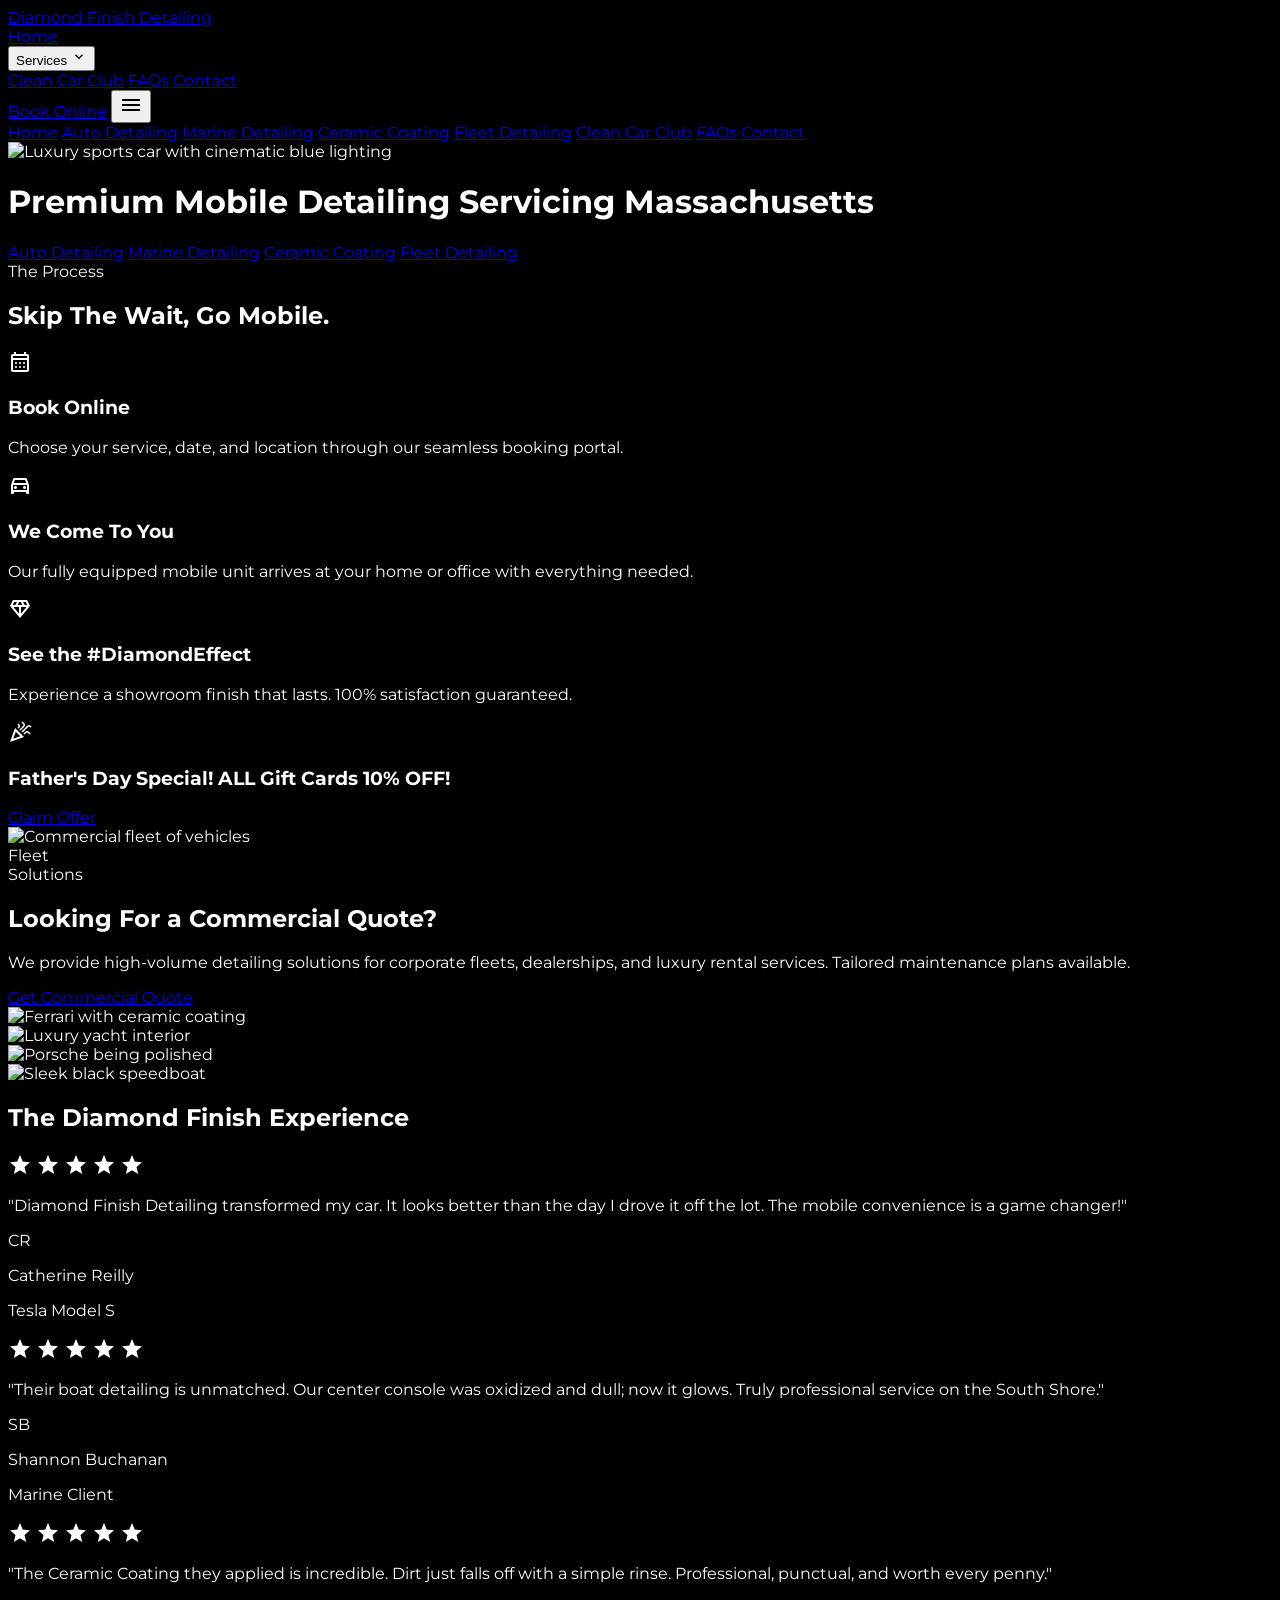
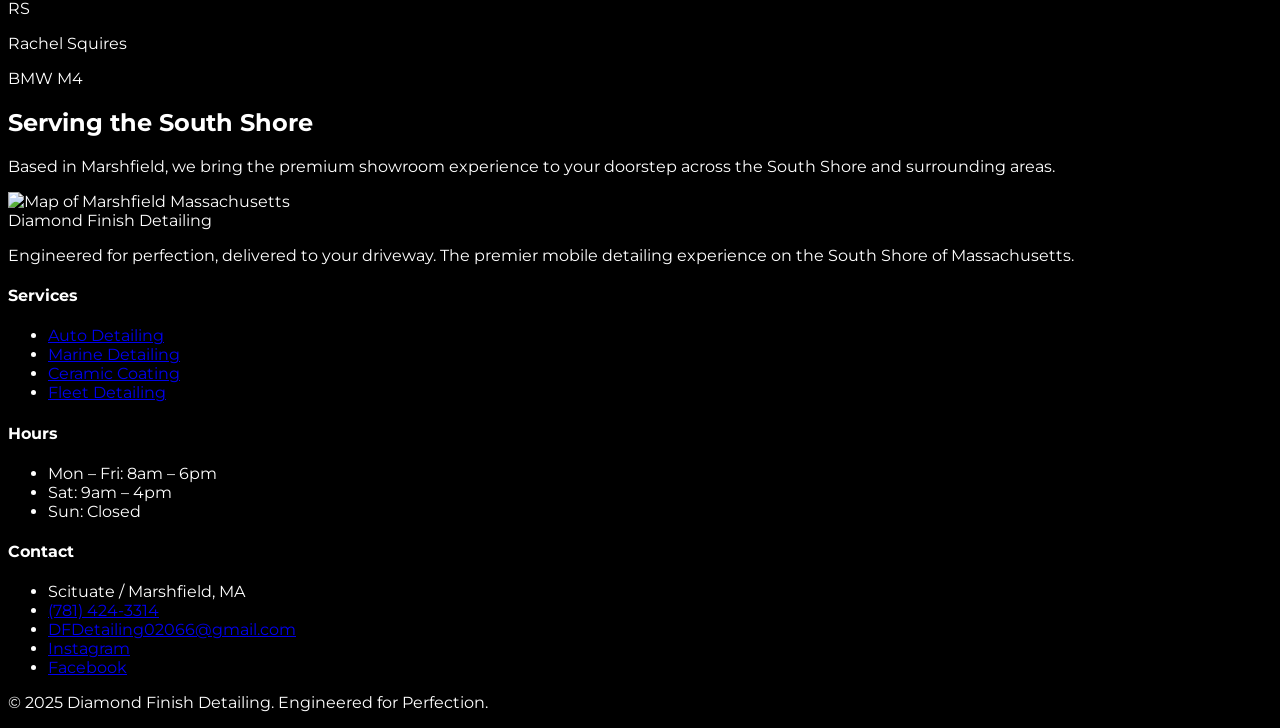
==== index.html @ 931e41c1 "Initial commit — Diamond Finish Detailing website Full static site: home, auto detailing, marine det" ====
<!DOCTYPE html>
<html class="dark" lang="en">
<head>
<meta charset="utf-8"/>
<meta name="viewport" content="width=device-width, initial-scale=1.0"/>
<title>Diamond Finish Detailing | Premium Mobile Detailing — Massachusetts</title>
<script src="https://cdn.tailwindcss.com?plugins=forms,container-queries"></script>
<link href="https://fonts.googleapis.com/css2?family=Montserrat:wght@600;700;800&family=Manrope:wght@400;500;600;700&display=swap" rel="stylesheet"/>
<link href="https://fonts.googleapis.com/css2?family=Material+Symbols+Outlined:wght,FILL@100..700,0..1&display=swap" rel="stylesheet"/>
<link rel="stylesheet" href="assets/css/shared.css"/>
<script id="tailwind-config">
tailwind.config={darkMode:"class",theme:{extend:{colors:{"surface-dim":"#0e0e0e","surface-variant":"#262626","outline-variant":"#484848","surface-container-lowest":"#000000","surface-container":"#191919","surface-container-high":"#1f1f1f","surface-container-low":"#131313","surface-container-highest":"#262626","surface-bright":"#2c2c2c","surface":"#0e0e0e","background":"#0e0e0e","on-background":"#ffffff","on-surface":"#ffffff","on-surface-variant":"#ababab","outline":"#757575","primary":"#5dc9ff","primary-dim":"#00afea","primary-fixed":"#00bdfd","on-primary":"#003f57","secondary":"#e2e2e2","secondary-container":"#454747","on-secondary":"#505252","error":"#ff716c","tertiary":"#969aff","inverse-surface":"#f9f9f9","inverse-on-surface":"#555555","inverse-primary":"#00668a","surface-tint":"#5dc9ff"},borderRadius:{"DEFAULT":"0.125rem","lg":"0.25rem","xl":"0.5rem","full":"0.75rem"},fontFamily:{"headline":["Montserrat","sans-serif"],"body":["Montserrat","sans-serif"],"label":["Montserrat","sans-serif"]}}}}
</script>
</head>
<body class="bg-black text-white">

<!-- NAV -->
<nav class="fixed top-0 w-full z-50 glass-nav shadow-[0px_20px_40px_rgba(0,191,255,0.08)]">
  <div class="flex justify-between items-center px-6 md:px-8 py-4">
    <a href="index.html" class="text-xl md:text-2xl font-semibold tracking-tighter text-white">Diamond Finish <span class="text-primary">Detailing</span></a>
    <div class="hidden md:flex items-center space-x-8">
      <a href="index.html" class="text-primary border-b-2 border-primary pb-1 font-semibold tracking-tight text-sm">Home</a>
      <div class="relative nav-dropdown-parent">
        <button class="flex items-center gap-1 text-white hover:text-primary transition-colors font-semibold tracking-tight text-sm">Services <span class="material-symbols-outlined text-sm leading-none" style="font-size:16px">expand_more</span></button>
        <div class="nav-dropdown absolute top-8 left-0 bg-black border border-white/10 rounded-lg py-2 min-w-[200px] z-50">
          <a href="auto-detailing.html" class="block px-5 py-2 text-sm font-semibold text-white/70 hover:text-primary transition-colors">Auto Detailing</a>
          <a href="marine-detailing.html" class="block px-5 py-2 text-sm font-semibold text-white/70 hover:text-primary transition-colors">Marine Detailing</a>
          <a href="ceramic-coating.html" class="block px-5 py-2 text-sm font-semibold text-white/70 hover:text-primary transition-colors">Ceramic Coating</a>
          <a href="fleet-detailing.html" class="block px-5 py-2 text-sm font-semibold text-white/70 hover:text-primary transition-colors">Fleet Detailing</a>
        </div>
      </div>
      <a href="clean-car-club.html" class="text-white hover:text-primary transition-colors font-semibold tracking-tight text-sm">Clean Car Club</a>
      <a href="faqs.html" class="text-white hover:text-primary transition-colors font-semibold tracking-tight text-sm">FAQs</a>
      <a href="contact.html" class="text-white hover:text-primary transition-colors font-semibold tracking-tight text-sm">Contact</a>
    </div>
    <div class="flex items-center gap-3">
      <a href="https://app.urable.com/virtual-shop/eKBgJfajP9ydNkViFCtR" target="_blank" class="bg-transparent border-2 border-primary text-white px-5 py-2 rounded-lg font-semibold text-sm hover:bg-primary hover:text-black transition-all duration-300">Book Online</a>
      <button id="mobile-menu-btn" class="md:hidden text-white"><span class="material-symbols-outlined">menu</span></button>
    </div>
  </div>
  <div id="mobile-menu" class="hidden md:hidden bg-black border-t border-white/10 px-6 py-5 space-y-4">
    <a href="index.html" class="block text-primary font-semibold text-sm">Home</a>
    <a href="auto-detailing.html" class="block text-white/70 hover:text-primary font-semibold text-sm">Auto Detailing</a>
    <a href="marine-detailing.html" class="block text-white/70 hover:text-primary font-semibold text-sm">Marine Detailing</a>
    <a href="ceramic-coating.html" class="block text-white/70 hover:text-primary font-semibold text-sm">Ceramic Coating</a>
    <a href="fleet-detailing.html" class="block text-white/70 hover:text-primary font-semibold text-sm">Fleet Detailing</a>
    <a href="clean-car-club.html" class="block text-white/70 hover:text-primary font-semibold text-sm">Clean Car Club</a>
    <a href="faqs.html" class="block text-white/70 hover:text-primary font-semibold text-sm">FAQs</a>
    <a href="contact.html" class="block text-white/70 hover:text-primary font-semibold text-sm">Contact</a>
  </div>
</nav>

<!-- HERO -->
<header class="relative h-screen w-full flex items-center justify-center overflow-hidden">
  <div class="absolute inset-0 z-0">
    <img class="w-full h-full object-cover" src="https://lh3.googleusercontent.com/aida-public/[base64]" alt="Luxury sports car with cinematic blue lighting"/>
    <div class="absolute inset-0 bg-gradient-to-r from-black via-black/70 to-transparent"></div>
  </div>
  <div class="relative z-10 container mx-auto px-8 lg:px-12">
    <div class="max-w-3xl">
      <h1 class="text-5xl md:text-7xl font-extrabold tracking-tighter mb-8 leading-[1.1]">
        Premium Mobile <span class="text-primary">Detailing</span> Servicing Massachusetts
      </h1>
      <div class="bg-black/60 backdrop-blur-md border border-white/10 rounded-xl py-3 inline-block mt-2">
        <a href="auto-detailing.html" class="block px-8 py-3 text-lg font-semibold text-white hover:text-primary transition-colors">Auto Detailing</a>
        <a href="marine-detailing.html" class="block px-8 py-3 text-lg font-semibold text-white hover:text-primary transition-colors">Marine Detailing</a>
        <a href="ceramic-coating.html" class="block px-8 py-3 text-lg font-semibold text-white hover:text-primary transition-colors">Ceramic Coating</a>
        <a href="fleet-detailing.html" class="block px-8 py-3 text-lg font-semibold text-white hover:text-primary transition-colors">Fleet Detailing</a>
      </div>
    </div>
  </div>
</header>

<!-- 3-STEP PROCESS -->
<section class="py-24 bg-surface-container-low fade-in">
  <div class="container mx-auto px-8 text-center mb-16">
    <span class="text-primary uppercase tracking-[0.2em] text-[0.6875rem] font-bold">The Process</span>
    <h2 class="text-4xl font-bold mt-4 tracking-tight">Skip The Wait, <span class="text-primary">Go Mobile.</span></h2>
  </div>
  <div class="container mx-auto px-8 grid grid-cols-1 md:grid-cols-3 gap-12">
    <div class="group flex flex-col items-center text-center p-8">
      <div class="w-16 h-16 rounded-full bg-primary/10 flex items-center justify-center mb-6 group-hover:bg-primary transition-all duration-500">
        <span class="material-symbols-outlined text-primary group-hover:text-black text-3xl">calendar_month</span>
      </div>
      <h3 class="text-xl font-bold mb-4">Book Online</h3>
      <p class="text-on-surface-variant font-medium leading-relaxed">Choose your service, date, and location through our seamless booking portal.</p>
    </div>
    <div class="group flex flex-col items-center text-center p-8">
      <div class="w-16 h-16 rounded-full bg-primary/10 flex items-center justify-center mb-6 group-hover:bg-primary transition-all duration-500">
        <span class="material-symbols-outlined text-primary group-hover:text-black text-3xl">directions_car</span>
      </div>
      <h3 class="text-xl font-bold mb-4">We Come To You</h3>
      <p class="text-on-surface-variant font-medium leading-relaxed">Our fully equipped mobile unit arrives at your home or office with everything needed.</p>
    </div>
    <div class="group flex flex-col items-center text-center p-8">
      <div class="w-16 h-16 rounded-full bg-primary/10 flex items-center justify-center mb-6 group-hover:bg-primary transition-all duration-500">
        <span class="material-symbols-outlined text-primary group-hover:text-black text-3xl">diamond</span>
      </div>
      <h3 class="text-xl font-bold mb-4">See the #DiamondEffect</h3>
      <p class="text-on-surface-variant font-medium leading-relaxed">Experience a showroom finish that lasts. 100% satisfaction guaranteed.</p>
    </div>
  </div>
</section>

<!-- PROMO BANNER -->
<section class="py-12 bg-primary">
  <div class="container mx-auto px-8 flex flex-col md:flex-row items-center justify-between gap-6">
    <div class="flex items-center gap-4">
      <span class="material-symbols-outlined text-black text-4xl">celebration</span>
      <h3 class="text-2xl font-extrabold text-black tracking-tight">Father's Day Special! ALL Gift Cards 10% OFF!</h3>
    </div>
    <a href="contact.html" class="bg-black text-primary px-10 py-3 rounded-lg font-bold uppercase tracking-widest text-xs hover:scale-105 transition-transform">Claim Offer</a>
  </div>
</section>

<!-- COMMERCIAL CTA -->
<section class="py-24 bg-black overflow-hidden fade-in">
  <div class="container mx-auto px-8 grid grid-cols-1 md:grid-cols-2 gap-16 items-center">
    <div class="relative">
      <img class="rounded-xl shadow-2xl w-full" src="https://lh3.googleusercontent.com/aida-public/[base64]" alt="Commercial fleet of vehicles"/>
      <div class="absolute -bottom-6 -right-6 w-32 h-32 bg-primary/20 backdrop-blur-md rounded-lg flex items-center justify-center border border-primary/30">
        <span class="text-primary font-bold text-center leading-tight">Fleet<br/>Solutions</span>
      </div>
    </div>
    <div class="space-y-8">
      <h2 class="text-4xl md:text-5xl font-extrabold tracking-tighter">Looking For a <span class="text-primary">Commercial</span> Quote?</h2>
      <p class="text-lg text-on-surface-variant font-medium">We provide high-volume detailing solutions for corporate fleets, dealerships, and luxury rental services. Tailored maintenance plans available.</p>
      <a href="fleet-detailing.html" class="inline-block border-2 border-primary text-white px-10 py-4 rounded-lg font-bold uppercase tracking-widest text-xs hover:bg-primary hover:text-black transition-all">Get Commercial Quote</a>
    </div>
  </div>
</section>

<!-- GALLERY STRIP -->
<section class="py-12 bg-surface-container-low fade-in">
  <div class="overflow-x-auto no-scrollbar">
    <div class="flex space-x-4 px-8 pb-4" style="width:max-content">
      <div class="w-72 h-64 rounded-lg overflow-hidden group flex-shrink-0">
        <img class="w-full h-full object-cover group-hover:scale-110 transition-transform duration-700" src="https://lh3.googleusercontent.com/aida-public/[base64]" alt="Ferrari with ceramic coating"/>
      </div>
      <div class="w-96 h-64 rounded-lg overflow-hidden group flex-shrink-0">
        <img class="w-full h-full object-cover group-hover:scale-110 transition-transform duration-700" src="https://lh3.googleusercontent.com/aida-public/[base64]" alt="Luxury yacht interior"/>
      </div>
      <div class="w-72 h-64 rounded-lg overflow-hidden group flex-shrink-0">
        <img class="w-full h-full object-cover group-hover:scale-110 transition-transform duration-700" src="https://lh3.googleusercontent.com/aida-public/[base64]" alt="Porsche being polished"/>
      </div>
      <div class="w-96 h-64 rounded-lg overflow-hidden group flex-shrink-0">
        <img class="w-full h-full object-cover group-hover:scale-110 transition-transform duration-700" src="https://lh3.googleusercontent.com/aida-public/[base64]" alt="Sleek black speedboat"/>
      </div>
    </div>
  </div>
</section>

<!-- REVIEWS -->
<section class="py-24 bg-black fade-in">
  <div class="container mx-auto px-8 text-center mb-16">
    <h2 class="text-4xl font-bold tracking-tight">The <span class="text-primary">Diamond Finish</span> Experience</h2>
  </div>
  <div class="container mx-auto px-8 grid grid-cols-1 md:grid-cols-3 gap-8">
    <div class="bg-[#111111] p-10 border-t-4 border-primary rounded-lg">
      <div class="flex text-primary mb-6">
        <span class="material-symbols-outlined" style="font-variation-settings:'FILL' 1">star</span>
        <span class="material-symbols-outlined" style="font-variation-settings:'FILL' 1">star</span>
        <span class="material-symbols-outlined" style="font-variation-settings:'FILL' 1">star</span>
        <span class="material-symbols-outlined" style="font-variation-settings:'FILL' 1">star</span>
        <span class="material-symbols-outlined" style="font-variation-settings:'FILL' 1">star</span>
      </div>
      <p class="text-lg italic mb-8 leading-relaxed">"Diamond Finish Detailing transformed my car. It looks better than the day I drove it off the lot. The mobile convenience is a game changer!"</p>
      <div class="flex items-center gap-4">
        <div class="w-12 h-12 rounded-full bg-surface-variant flex items-center justify-center text-primary font-bold">CR</div>
        <div><p class="font-bold">Catherine Reilly</p><p class="text-primary text-[0.6875rem] font-bold uppercase tracking-widest">Tesla Model S</p></div>
      </div>
    </div>
    <div class="bg-[#111111] p-10 border-t-4 border-primary rounded-lg">
      <div class="flex text-primary mb-6">
        <span class="material-symbols-outlined" style="font-variation-settings:'FILL' 1">star</span>
        <span class="material-symbols-outlined" style="font-variation-settings:'FILL' 1">star</span>
        <span class="material-symbols-outlined" style="font-variation-settings:'FILL' 1">star</span>
        <span class="material-symbols-outlined" style="font-variation-settings:'FILL' 1">star</span>
        <span class="material-symbols-outlined" style="font-variation-settings:'FILL' 1">star</span>
      </div>
      <p class="text-lg italic mb-8 leading-relaxed">"Their boat detailing is unmatched. Our center console was oxidized and dull; now it glows. Truly professional service on the South Shore."</p>
      <div class="flex items-center gap-4">
        <div class="w-12 h-12 rounded-full bg-surface-variant flex items-center justify-center text-primary font-bold">SB</div>
        <div><p class="font-bold">Shannon Buchanan</p><p class="text-primary text-[0.6875rem] font-bold uppercase tracking-widest">Marine Client</p></div>
      </div>
    </div>
    <div class="bg-[#111111] p-10 border-t-4 border-primary rounded-lg">
      <div class="flex text-primary mb-6">
        <span class="material-symbols-outlined" style="font-variation-settings:'FILL' 1">star</span>
        <span class="material-symbols-outlined" style="font-variation-settings:'FILL' 1">star</span>
        <span class="material-symbols-outlined" style="font-variation-settings:'FILL' 1">star</span>
        <span class="material-symbols-outlined" style="font-variation-settings:'FILL' 1">star</span>
        <span class="material-symbols-outlined" style="font-variation-settings:'FILL' 1">star</span>
      </div>
      <p class="text-lg italic mb-8 leading-relaxed">"The Ceramic Coating they applied is incredible. Dirt just falls off with a simple rinse. Professional, punctual, and worth every penny."</p>
      <div class="flex items-center gap-4">
        <div class="w-12 h-12 rounded-full bg-surface-variant flex items-center justify-center text-primary font-bold">RS</div>
        <div><p class="font-bold">Rachel Squires</p><p class="text-primary text-[0.6875rem] font-bold uppercase tracking-widest">BMW M4</p></div>
      </div>
    </div>
  </div>
</section>

<!-- SERVICE AREA -->
<section class="py-24 bg-surface-container-low fade-in">
  <div class="container mx-auto px-8">
    <div class="grid grid-cols-1 lg:grid-cols-3 gap-12">
      <div class="lg:col-span-1 space-y-6">
        <h2 class="text-4xl font-bold tracking-tighter">Serving the <span class="text-primary">South Shore</span></h2>
        <p class="text-on-surface-variant font-medium leading-relaxed">Based in Marshfield, we bring the premium showroom experience to your doorstep across the South Shore and surrounding areas.</p>
      </div>
      <div class="lg:col-span-2 h-[400px] rounded-xl overflow-hidden grayscale brightness-50 contrast-125 border border-primary/20">
        <img class="w-full h-full object-cover" src="https://lh3.googleusercontent.com/aida-public/[base64]" alt="Map of Marshfield Massachusetts"/>
      </div>
    </div>
  </div>
</section>

<!-- FOOTER -->
<footer class="bg-black border-t border-white/10">
  <div class="grid grid-cols-1 md:grid-cols-4 gap-12 px-12 py-16">
    <div class="space-y-6">
      <div class="text-xl font-semibold text-white">Diamond Finish <span class="text-primary">Detailing</span></div>
      <p class="text-white/50 text-xs leading-relaxed">Engineered for perfection, delivered to your driveway. The premier mobile detailing experience on the South Shore of Massachusetts.</p>
    </div>
    <div class="space-y-4">
      <h4 class="text-primary font-bold uppercase tracking-[0.1em] text-[0.6875rem]">Services</h4>
      <ul class="space-y-2">
        <li><a href="auto-detailing.html" class="text-white/70 hover:text-primary transition-colors text-xs font-semibold uppercase tracking-[0.1em]">Auto Detailing</a></li>
        <li><a href="marine-detailing.html" class="text-white/70 hover:text-primary transition-colors text-xs font-semibold uppercase tracking-[0.1em]">Marine Detailing</a></li>
        <li><a href="ceramic-coating.html" class="text-white/70 hover:text-primary transition-colors text-xs font-semibold uppercase tracking-[0.1em]">Ceramic Coating</a></li>
        <li><a href="fleet-detailing.html" class="text-white/70 hover:text-primary transition-colors text-xs font-semibold uppercase tracking-[0.1em]">Fleet Detailing</a></li>
      </ul>
    </div>
    <div class="space-y-4">
      <h4 class="text-primary font-bold uppercase tracking-[0.1em] text-[0.6875rem]">Hours</h4>
      <ul class="space-y-2 text-white/70 text-xs font-semibold uppercase tracking-[0.1em]">
        <li>Mon – Fri: 8am – 6pm</li><li>Sat: 9am – 4pm</li><li>Sun: Closed</li>
      </ul>
    </div>
    <div class="space-y-4">
      <h4 class="text-primary font-bold uppercase tracking-[0.1em] text-[0.6875rem]">Contact</h4>
      <ul class="space-y-2">
        <li class="text-white/70 text-xs font-semibold uppercase tracking-[0.1em]">Scituate / Marshfield, MA</li>
        <li><a href="tel:7814243314" class="text-white/70 hover:text-primary text-xs font-semibold uppercase tracking-[0.1em]">(781) 424-3314</a></li>
        <li><a href="mailto:DFDetailing02066@gmail.com" class="text-white/70 hover:text-primary text-xs font-semibold uppercase tracking-[0.1em]">DFDetailing02066@gmail.com</a></li>
        <li><a href="https://instagram.com" target="_blank" class="text-white/70 hover:text-primary text-xs font-semibold uppercase tracking-[0.1em]">Instagram</a></li>
        <li><a href="https://facebook.com" target="_blank" class="text-white/70 hover:text-primary text-xs font-semibold uppercase tracking-[0.1em]">Facebook</a></li>
      </ul>
    </div>
  </div>
  <div class="px-12 py-8 border-t border-white/5 text-center">
    <p class="text-white/30 font-semibold uppercase tracking-[0.1em] text-[0.6875rem]">© 2025 Diamond Finish Detailing. Engineered for Perfection.</p>
  </div>
</footer>

<script src="assets/js/main.js"></script>
</body>
</html>
---- assets/css/shared.css ----
body {
  font-family: 'Montserrat', sans-serif;
  background-color: #000000;
  color: #ffffff;
}
.material-symbols-outlined {
  font-variation-settings: 'FILL' 0, 'wght' 400, 'GRAD' 0, 'opsz' 24;
}
::-webkit-scrollbar { width: 8px; }
::-webkit-scrollbar-track { background: #000000; }
::-webkit-scrollbar-thumb { background: #191919; border-radius: 4px; }
::-webkit-scrollbar-thumb:hover { background: #00bfff; }
.glass-nav { background: rgba(0,0,0,0.6); backdrop-filter: blur(20px); }
.no-scrollbar::-webkit-scrollbar { display: none; }
.no-scrollbar { -ms-overflow-style: none; scrollbar-width: none; }
@keyframes marquee {
  0% { transform: translateX(0); }
  100% { transform: translateX(-50%); }
}
.animate-marquee { animation: marquee 25s linear infinite; white-space: nowrap; display: inline-flex; }
.fade-in { opacity: 0; transform: translateY(24px); transition: opacity 0.65s ease, transform 0.65s ease; }
.fade-in.visible { opacity: 1; transform: translateY(0); }
.faq-body { display: none; }
.faq-body.open { display: block; }
.nav-dropdown { display: none; }
.nav-dropdown-parent:hover .nav-dropdown { display: block; }
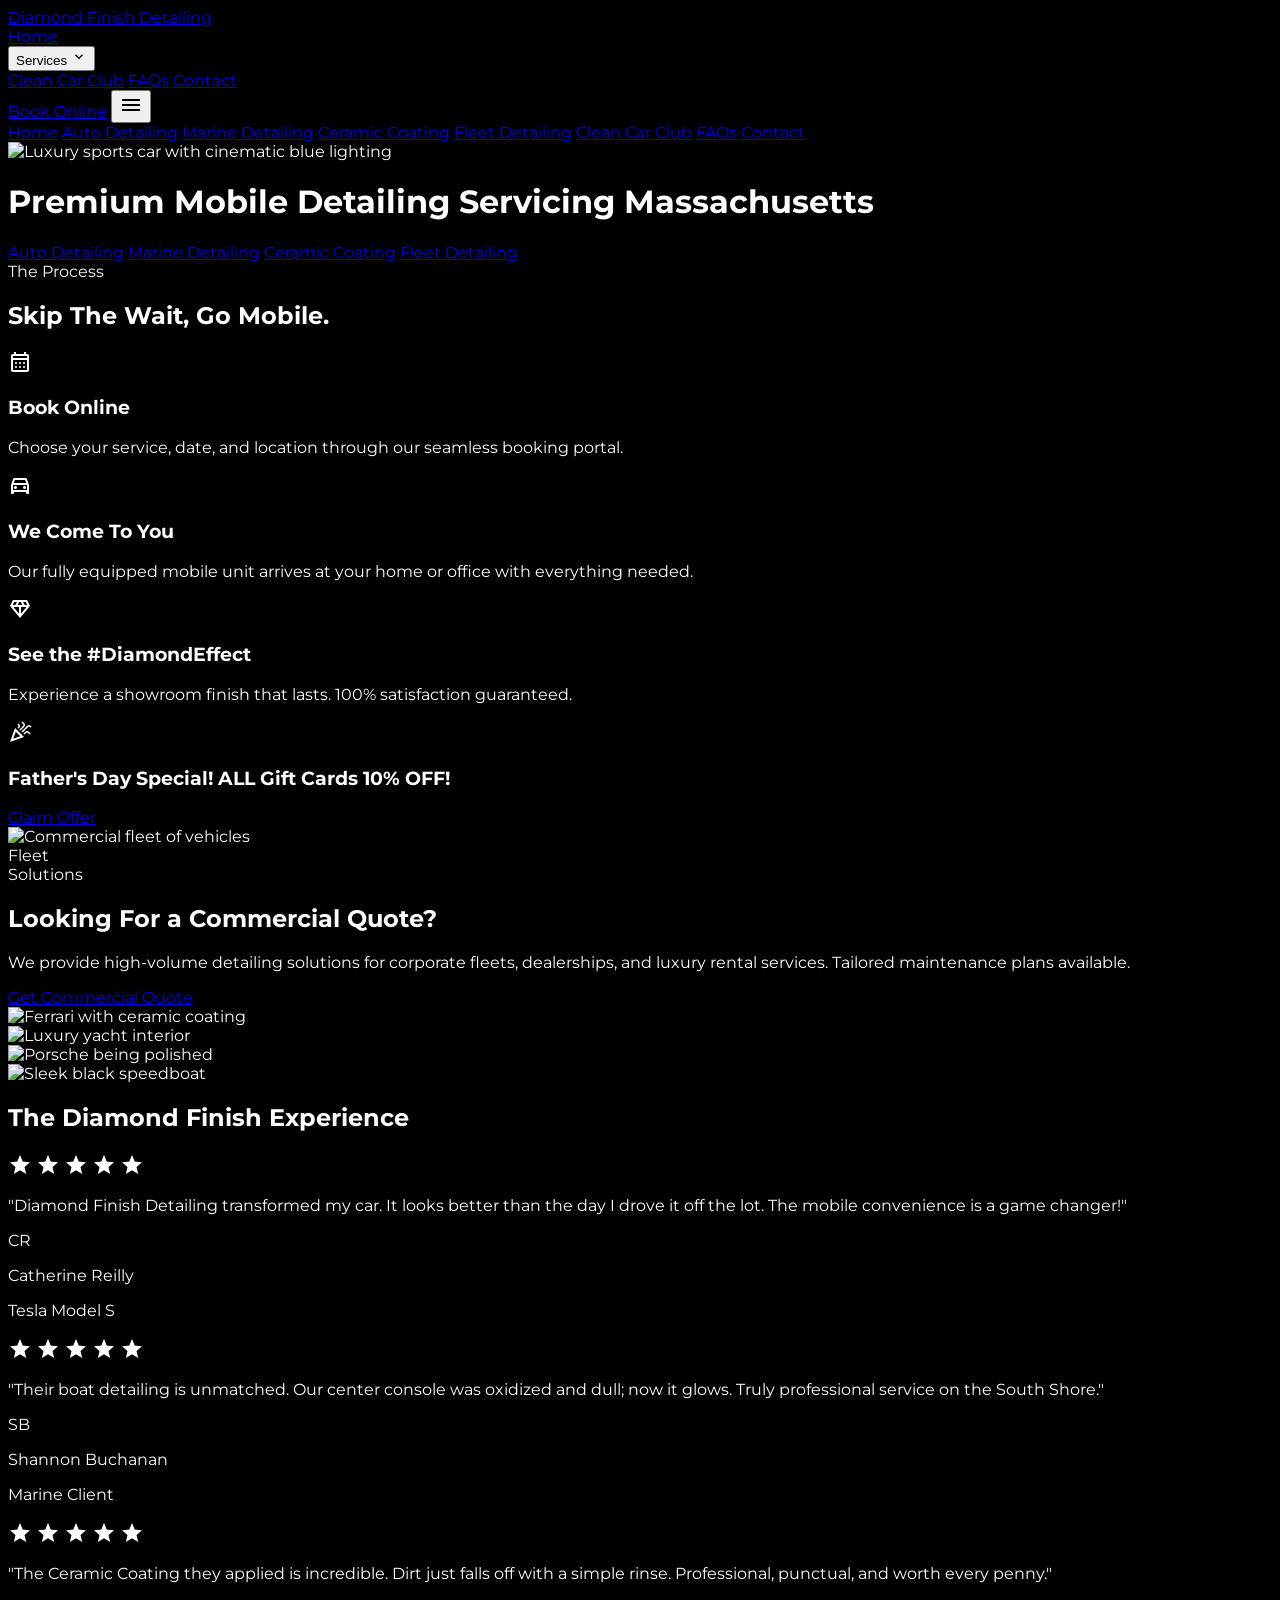
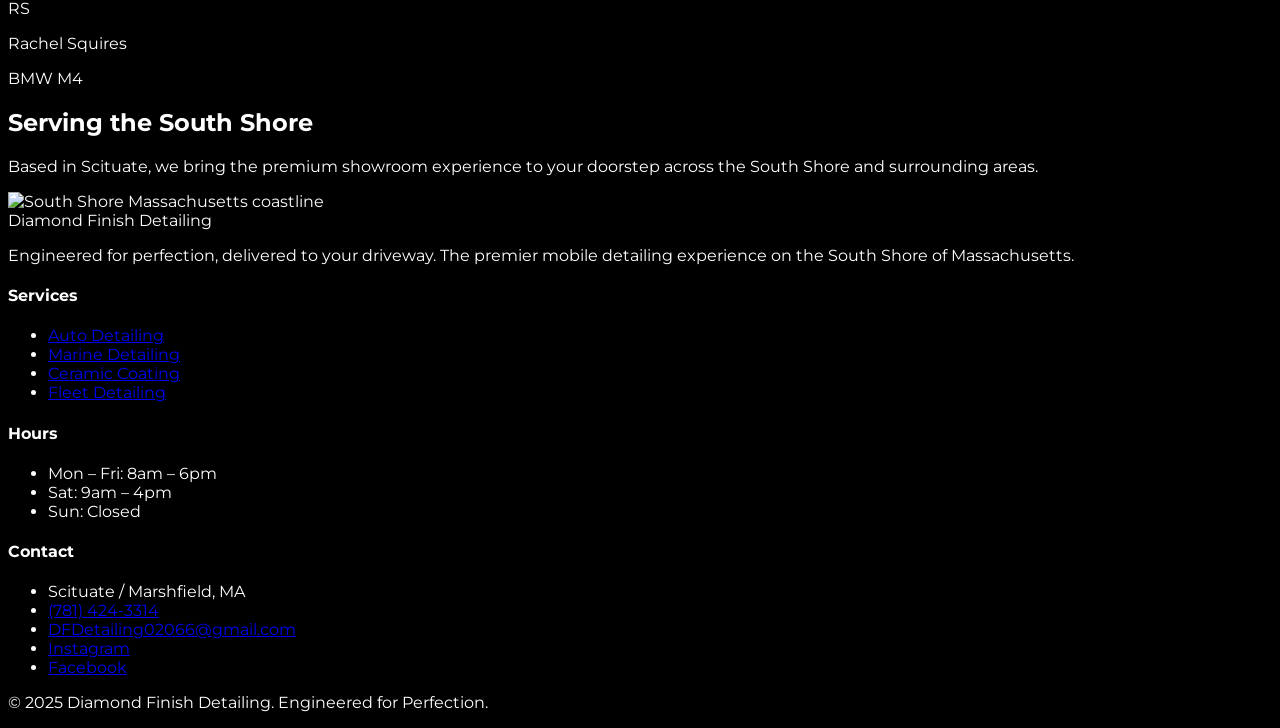
==== commit b9a40817: "Update: Scituate, South Shore photo, nav dropdown links, all page updates" ====
--- a/index.html
+++ b/index.html
@@ -207,10 +207,10 @@
     <div class="grid grid-cols-1 lg:grid-cols-3 gap-12">
       <div class="lg:col-span-1 space-y-6">
         <h2 class="text-4xl font-bold tracking-tighter">Serving the <span class="text-primary">South Shore</span></h2>
-        <p class="text-on-surface-variant font-medium leading-relaxed">Based in Marshfield, we bring the premium showroom experience to your doorstep across the South Shore and surrounding areas.</p>
-      </div>
-      <div class="lg:col-span-2 h-[400px] rounded-xl overflow-hidden grayscale brightness-50 contrast-125 border border-primary/20">
-        <img class="w-full h-full object-cover" src="https://lh3.googleusercontent.com/aida-public/[base64]" alt="Map of Marshfield Massachusetts"/>
+        <p class="text-on-surface-variant font-medium leading-relaxed">Based in Scituate, we bring the premium showroom experience to your doorstep across the South Shore and surrounding areas.</p>
+      </div>
+      <div class="lg:col-span-2 h-[400px] rounded-xl overflow-hidden border border-primary/20">
+        <img class="w-full h-full object-cover" src="https://images.unsplash.com/photo-1507525428034-b723cf961d3e?w=1200&q=80" alt="South Shore Massachusetts coastline"/>
       </div>
     </div>
   </div>
